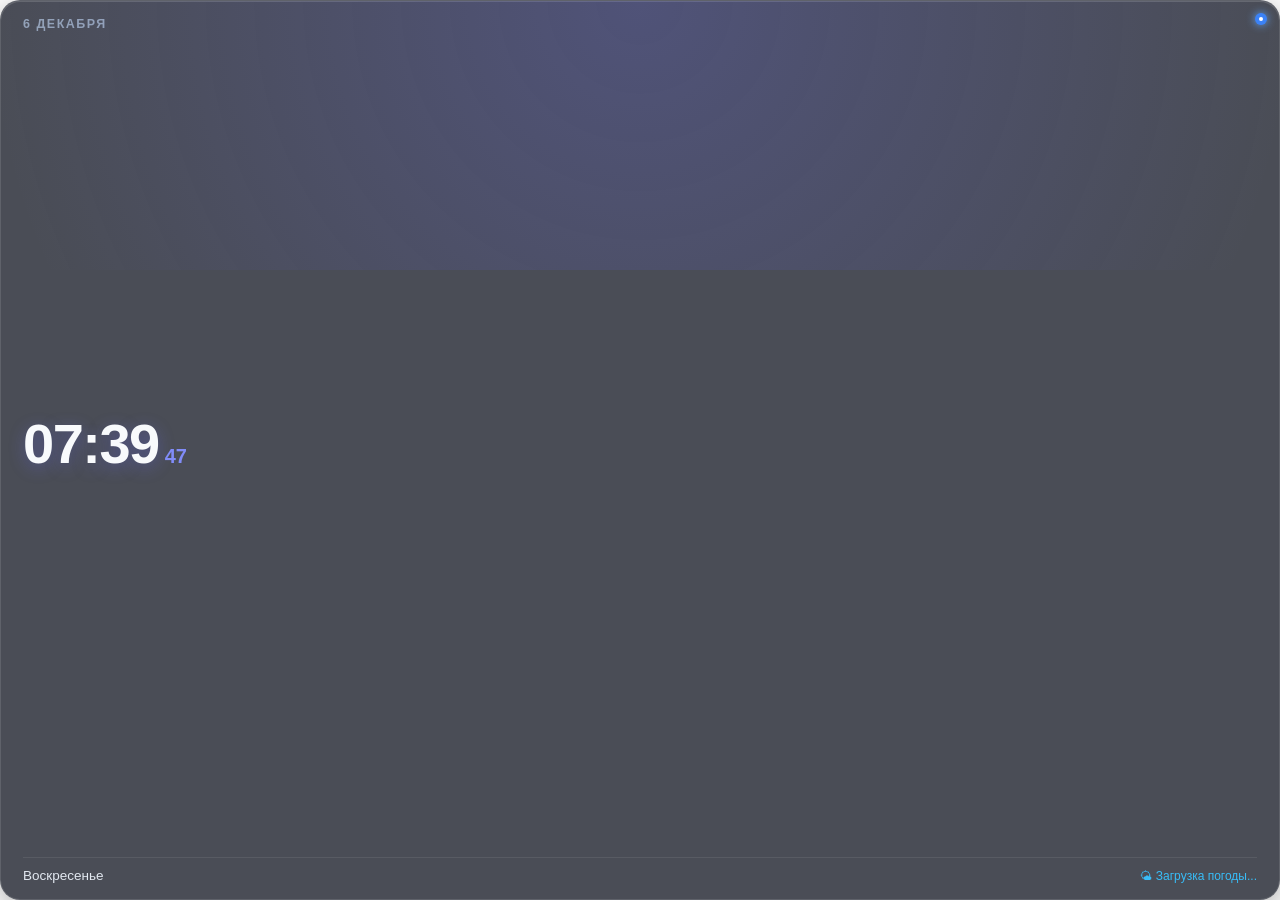
==== widgets/com.chatty.clock-glass/index.html @ dd2ae600 "feat: initialize ChattyWidgetsLibrary catalog, starter widgets, packaging scripts and GitHub Actions" ====
<!DOCTYPE html>
<html lang="ru">
<head>
  <meta charset="UTF-8">
  <meta name="viewport" content="width=device-width, initial-scale=1.0">
  <title>Стеклянные Часы</title>
  <style>
    * {
      box-sizing: border-box;
      margin: 0;
      padding: 0;
      user-select: none;
      -webkit-user-select: none;
    }
    body {
      font-family: 'Segoe UI', -apple-system, BlinkMacSystemFont, Roboto, sans-serif;
      background: transparent;
      width: 100vw;
      height: 100vh;
      display: flex;
      align-items: stretch;
      justify-content: stretch;
      padding: 0;
      margin: 0;
      overflow: hidden;
    }
    .widget-card {
      width: 100%;
      height: 100%;
      background: rgba(18, 22, 34, 0.76);
      backdrop-filter: blur(24px);
      -webkit-backdrop-filter: blur(24px);
      border: 1px solid rgba(255, 255, 255, 0.12);
      border-radius: 20px;
      padding: 16px 22px;
      display: flex;
      flex-direction: column;
      justify-content: space-between;
      box-shadow: inset 0 1px 0 rgba(255, 255, 255, 0.15), 0 8px 32px rgba(0, 0, 0, 0.35);
      position: relative;
      overflow: hidden;
    }
    .widget-card::before {
      content: '';
      position: absolute;
      top: -30%;
      left: -20%;
      width: 140%;
      height: 60%;
      background: radial-gradient(circle, rgba(99, 102, 241, 0.22) 0%, transparent 70%);
      pointer-events: none;
    }
    .top-bar {
      display: flex;
      justify-content: space-between;
      align-items: center;
      padding-right: 20px;
    }
    .date-label {
      font-size: 12.5px;
      font-weight: 600;
      text-transform: uppercase;
      letter-spacing: 1.5px;
      color: #94A3B8;
    }
    .time-container {
      display: flex;
      align-items: baseline;
      gap: 6px;
      margin: 4px 0;
    }
    .time-digits {
      font-size: 56px;
      font-weight: 700;
      color: #F8FAFC;
      letter-spacing: -1.5px;
      text-shadow: 0 4px 16px rgba(99, 102, 241, 0.35);
      font-variant-numeric: tabular-nums;
      line-height: 1;
    }
    .seconds-badge {
      font-size: 20px;
      font-weight: 600;
      color: #818CF8;
      font-variant-numeric: tabular-nums;
    }
    .bottom-bar {
      display: flex;
      justify-content: space-between;
      align-items: center;
      border-top: 1px solid rgba(255, 255, 255, 0.08);
      padding-top: 10px;
    }
    .day-name {
      font-size: 13.5px;
      font-weight: 500;
      color: #E2E8F0;
    }
    .weather-hint {
      font-size: 12px;
      color: #38BDF8;
      display: flex;
      align-items: center;
      gap: 6px;
      font-weight: 500;
      cursor: pointer;
      transition: opacity 0.2s;
    }
    .weather-hint:hover {
      opacity: 0.8;
    }
    .chatty-anchor-dot {
      position: absolute;
      top: 12px;
      right: 12px;
      width: 12px;
      height: 12px;
      background: #3B82F6;
      border-radius: 50%;
      box-shadow: 0 0 8px #60A5FA;
      cursor: grab;
      z-index: 99999;
      transition: transform 0.15s ease;
    }
    .chatty-anchor-dot:hover {
      transform: scale(1.25);
    }
    .chatty-anchor-dot::after {
      content: '';
      position: absolute;
      top: 4px;
      left: 4px;
      width: 4px;
      height: 4px;
      background: #FFFFFF;
      border-radius: 50%;
    }
  </style>
</head>
<body>
  <div class="widget-card">
    <div class="chatty-anchor-dot" title="ChattyWidgets: ЛКМ — переместить, ПКМ — меню"></div>
    <div class="top-bar">
      <div class="date-label" id="dateLabel">16 ОКТЯБРЯ</div>
    </div>

    <div class="time-container">
      <span class="time-digits" id="timeDigits">00:00</span>
      <span class="seconds-badge" id="secondsBadge">00</span>
    </div>

    <div class="bottom-bar">
      <div class="day-name" id="dayName">Пятница</div>
      <div class="weather-hint" id="weatherHint" title="Нажмите для обновления погоды" onclick="fetchWeather()">🌤 Загрузка погоды...</div>
    </div>
  </div>

  <script>
    const days = ['Воскресенье', 'Понедельник', 'Вторник', 'Среда', 'Четверг', 'Пятница', 'Суббота'];
    const months = ['ЯНВАРЯ', 'ФЕВРАЛЯ', 'МАРТА', 'АПРЕЛЯ', 'МАЯ', 'ИЮНЯ', 'ИЮЛЯ', 'АВГУСТА', 'СЕНТЯБРЯ', 'ОКТЯБРЯ', 'НОЯБРЯ', 'ДЕКАБРЯ'];

    function updateClock() {
      const now = new Date();
      const h = String(now.getHours()).padStart(2, '0');
      const m = String(now.getMinutes()).padStart(2, '0');
      const s = String(now.getSeconds()).padStart(2, '0');

      document.getElementById('timeDigits').textContent = `${h}:${m}`;
      document.getElementById('secondsBadge').textContent = s;

      document.getElementById('dayName').textContent = days[now.getDay()];
      document.getElementById('dateLabel').textContent = `${now.getDate()} ${months[now.getMonth()]}`;
    }

    const weatherCodes = {
      0: { text: 'Ясно', icon: '☀️' },
      1: { text: 'Преимущественно ясно', icon: '🌤' },
      2: { text: 'Переменная облачность', icon: '⛅' },
      3: { text: 'Пасмурно', icon: '☁️' },
      45: { text: 'Туман', icon: '🌫' },
      48: { text: 'Инейный туман', icon: '🌫' },
      51: { text: 'Легкая морось', icon: '🌦' },
      53: { text: 'Морось', icon: '🌦' },
      55: { text: 'Сильная морось', icon: '🌦' },
      61: { text: 'Небольшой дождь', icon: '🌧' },
      63: { text: 'Дождь', icon: '🌧' },
      65: { text: 'Сильный дождь', icon: '🌧' },
      71: { text: 'Небольшой снег', icon: '🌨' },
      73: { text: 'Снегопад', icon: '🌨' },
      75: { text: 'Сильный снегопад', icon: '❄️' },
      77: { text: 'Снежные зерна', icon: '❄️' },
      80: { text: 'Кратковременный дождь', icon: '🌧' },
      81: { text: 'Ливень', icon: '🌧' },
      82: { text: 'Сильный ливень', icon: '⛈' },
      85: { text: 'Снегопад', icon: '🌨' },
      86: { text: 'Метель', icon: '❄️' },
      95: { text: 'Гроза', icon: '⛈' },
      96: { text: 'Гроза с градом', icon: '⛈' },
      99: { text: 'Сильная гроза', icon: '⛈' }
    };

    async function fetchWeather() {
      const hint = document.getElementById('weatherHint');
      try {
        // Use Open-Meteo with fallback coordinates (Moscow / User region)
        let lat = 55.7558;
        let lon = 37.6173;

        // Try getting coarse coordinates from geojs if available
        try {
          const geoRes = await fetch('https://get.geojs.io/v1/ip/geo.json');
          if (geoRes.ok) {
            const geo = await geoRes.json();
            if (geo.latitude && geo.longitude) {
              lat = parseFloat(geo.latitude);
              lon = parseFloat(geo.longitude);
            }
          }
        } catch(e) {}

        const url = `https://api.open-meteo.com/v1/forecast?latitude=${lat}&longitude=${lon}&current=temperature_2m,weather_code`;
        const res = await fetch(url);
        if (res.ok) {
          const data = await res.json();
          const current = data.current;
          if (current) {
            const temp = Math.round(current.temperature_2m);
            const tempStr = (temp > 0 ? '+' : '') + temp + '°C';
            const code = current.weather_code;
            const wInfo = weatherCodes[code] || { text: 'Облачно', icon: '🌤' };

            const text = `${wInfo.icon} ${tempStr} • ${wInfo.text}`;
            hint.textContent = text;

            if (window.chatty) {
              window.chatty.storageSet('cached_weather', text);
            }
          }
        }
      } catch (err) {
        if (window.chatty) {
          const cached = window.chatty.storageGet('cached_weather', '');
          if (cached) hint.textContent = cached;
        }
      }
    }

    // Developer Custom Menu Handling
    window.onChattyMenu = function(id) {
      if (id === 'refresh-weather') {
        fetchWeather();
      }
    };

    updateClock();
    setInterval(updateClock, 1000);

    // Initial weather load and cached recovery
    if (window.chatty) {
      const cached = window.chatty.storageGet('cached_weather', '');
      if (cached) {
        document.getElementById('weatherHint').textContent = cached;
      }
    }
    fetchWeather();
    setInterval(fetchWeather, 15 * 60 * 1000); // Every 15 minutes
  </script>
</body>
</html>
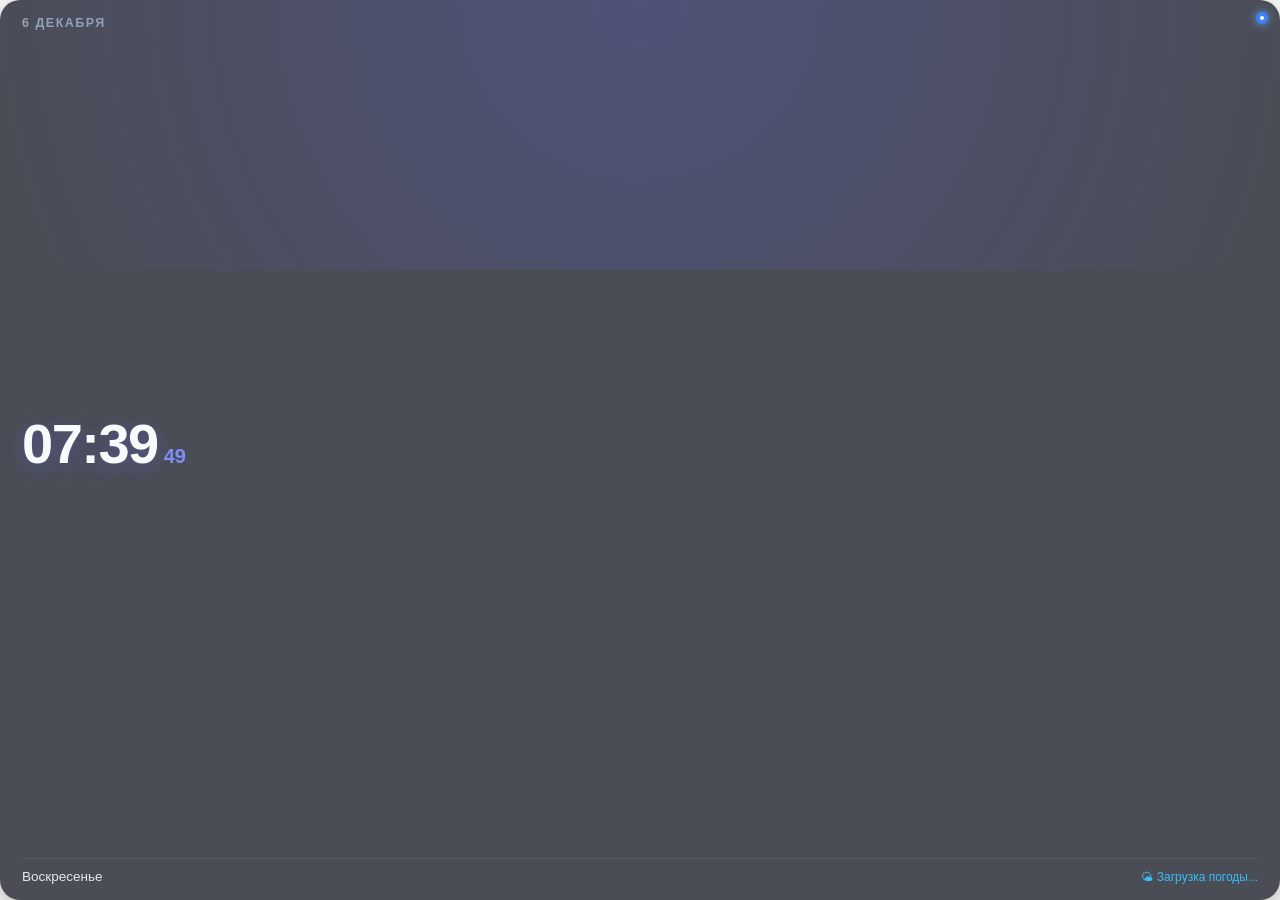
==== commit a445f284: "feat: migrate all widgets except clock-glass to native XAML, remove all borders and signed packages" ====
--- a/widgets/com.chatty.clock-glass/index.html
+++ b/widgets/com.chatty.clock-glass/index.html
@@ -30,13 +30,13 @@
       background: rgba(18, 22, 34, 0.76);
       backdrop-filter: blur(24px);
       -webkit-backdrop-filter: blur(24px);
-      border: 1px solid rgba(255, 255, 255, 0.12);
+      border: none;
       border-radius: 20px;
       padding: 16px 22px;
       display: flex;
       flex-direction: column;
       justify-content: space-between;
-      box-shadow: inset 0 1px 0 rgba(255, 255, 255, 0.15), 0 8px 32px rgba(0, 0, 0, 0.35);
+      box-shadow: 0 8px 32px rgba(0, 0, 0, 0.35);
       position: relative;
       overflow: hidden;
     }
